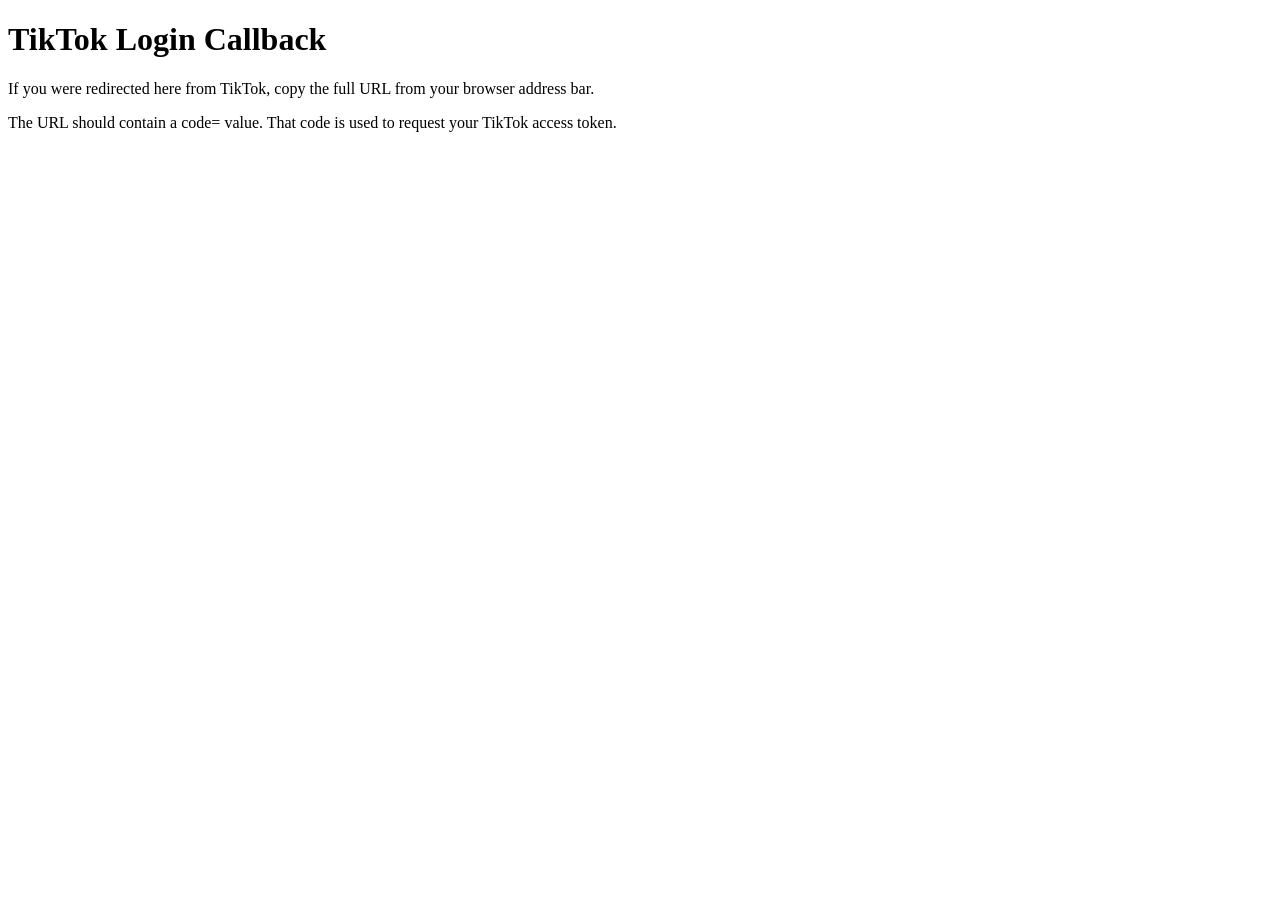
==== callback.html @ 53423bd9 "Create callback.html" ====
<!DOCTYPE html>
<html>
<head>
  <title>TikTok Login Callback</title>
</head>
<body>
  <h1>TikTok Login Callback</h1>
  <p>If you were redirected here from TikTok, copy the full URL from your browser address bar.</p>
  <p>The URL should contain a code= value. That code is used to request your TikTok access token.</p>
</body>
</html>
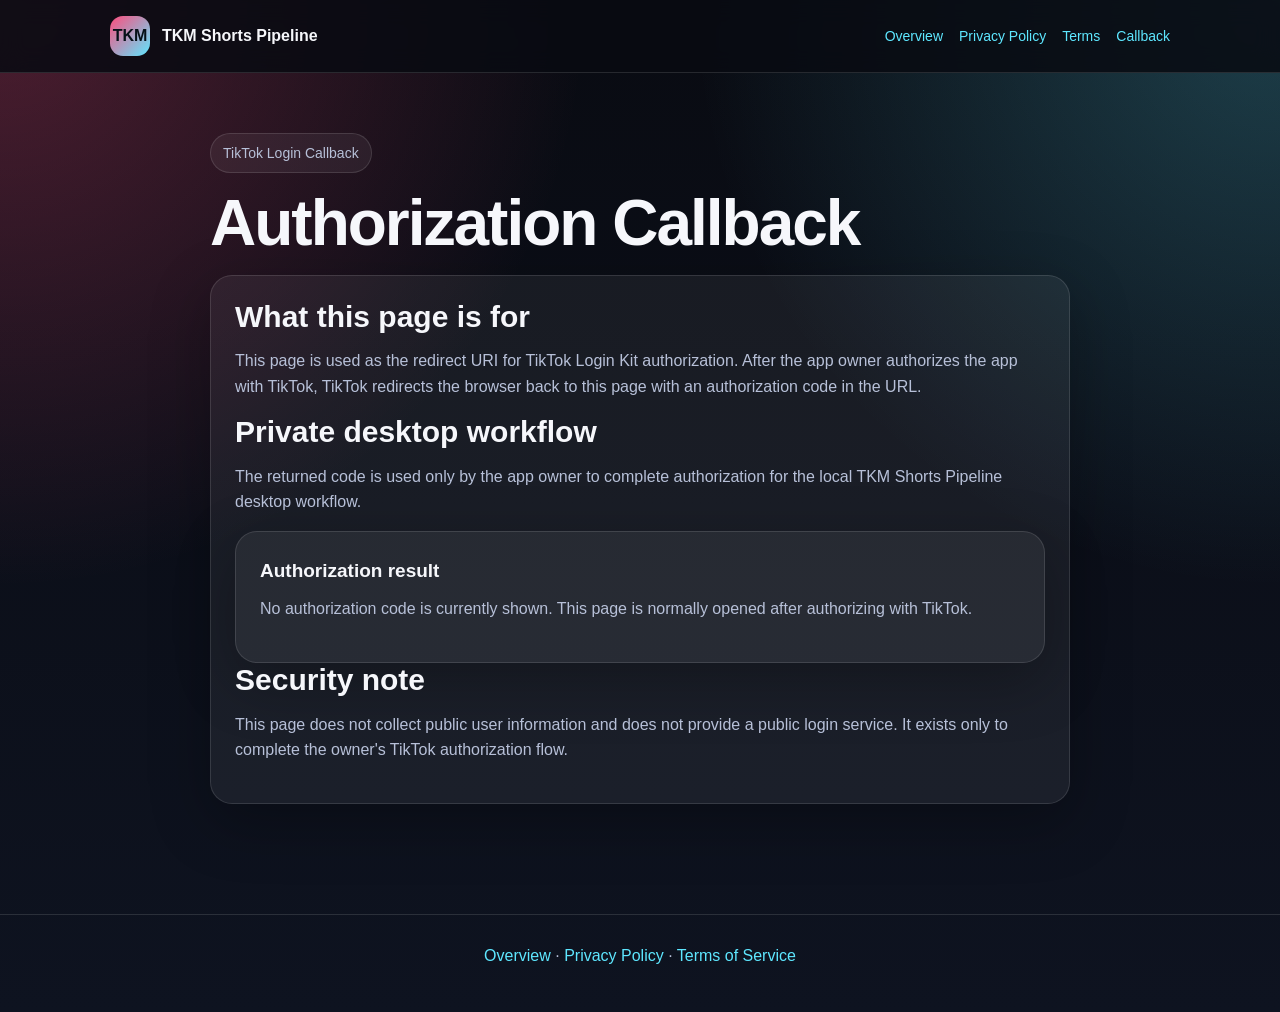
==== commit 8249f58a: "Add files via upload" ====
--- a/callback.html
+++ b/callback.html
@@ -1,11 +1 @@
-<!DOCTYPE html>
-<html>
-<head>
-  <title>TikTok Login Callback</title>
-</head>
-<body>
-  <h1>TikTok Login Callback</h1>
-  <p>If you were redirected here from TikTok, copy the full URL from your browser address bar.</p>
-  <p>The URL should contain a code= value. That code is used to request your TikTok access token.</p>
-</body>
-</html>
+<!DOCTYPE html><html lang="en"><head><meta charset="UTF-8"><meta name="viewport" content="width=device-width, initial-scale=1.0"><title>TikTok Login Callback | TKM Shorts Pipeline</title><link rel="stylesheet" href="style.css"></head><body><nav class="nav"><div class="nav-inner"><div class="brand"><div class="logo">TKM</div><span>TKM Shorts Pipeline</span></div><div class="nav-links"><a href="index.html">Overview</a><a href="privacy-policy.html">Privacy Policy</a><a href="terms-of-service.html">Terms</a><a href="callback.html">Callback</a></div></div></nav><main class="page"><div class="badge">TikTok Login Callback</div><h1>Authorization Callback</h1><div class="page-card"><h2>What this page is for</h2><p>This page is used as the redirect URI for TikTok Login Kit authorization. After the app owner authorizes the app with TikTok, TikTok redirects the browser back to this page with an authorization code in the URL.</p><h2>Private desktop workflow</h2><p>The returned code is used only by the app owner to complete authorization for the local TKM Shorts Pipeline desktop workflow.</p><div class="notice"><h3>Authorization result</h3><p id="status">Checking the callback URL...</p><p id="codebox"></p></div><h2>Security note</h2><p>This page does not collect public user information and does not provide a public login service. It exists only to complete the owner's TikTok authorization flow.</p></div></main><footer class="footer"><p><a href="index.html">Overview</a> · <a href="privacy-policy.html">Privacy Policy</a> · <a href="terms-of-service.html">Terms of Service</a></p></footer><script>const p=new URLSearchParams(window.location.search);const code=p.get('code');const err=p.get('error');const s=document.getElementById('status');const c=document.getElementById('codebox');if(code){s.textContent='Authorization code received. Copy the full browser URL and use it in the local desktop setup.';c.innerHTML='<code>code=</code> value detected in the URL.';}else if(err){s.textContent='TikTok returned an authorization error: '+err;}else{s.textContent='No authorization code is currently shown. This page is normally opened after authorizing with TikTok.';}</script></body></html>
--- a/style.css
+++ b/style.css
@@ -0,0 +1,13 @@
+:root{--bg:#090b12;--panel:#121827;--text:#f6f7fb;--muted:#b7c0d8;--accent:#5ee7ff;--accent2:#ff4d7d;--line:rgba(255,255,255,.12)}
+*{box-sizing:border-box}body{margin:0;font-family:Arial,Helvetica,sans-serif;background:radial-gradient(circle at top left,rgba(255,77,125,.28),transparent 36%),radial-gradient(circle at top right,rgba(94,231,255,.24),transparent 36%),linear-gradient(180deg,#090b12,#0e1320);color:var(--text);line-height:1.6}
+a{color:var(--accent);text-decoration:none}a:hover{text-decoration:underline}.nav{border-bottom:1px solid var(--line);background:rgba(9,11,18,.86);position:sticky;top:0;z-index:10;backdrop-filter:blur(12px)}
+.nav-inner{max-width:1100px;margin:auto;padding:16px 20px;display:flex;justify-content:space-between;gap:18px;align-items:center}.brand{display:flex;align-items:center;gap:12px;font-weight:800}.logo{width:40px;height:40px;border-radius:13px;background:linear-gradient(135deg,var(--accent2),var(--accent));display:grid;place-items:center;color:#061018;font-weight:900}
+.nav-links{display:flex;gap:16px;flex-wrap:wrap;font-size:14px}.hero{max-width:1100px;margin:auto;padding:76px 20px 38px;display:grid;grid-template-columns:1.15fr .85fr;gap:30px;align-items:center}
+.badge{display:inline-flex;border:1px solid var(--line);background:rgba(255,255,255,.06);color:var(--muted);border-radius:999px;padding:8px 12px;font-size:14px;margin-bottom:18px}
+h1{font-size:clamp(36px,6vw,64px);line-height:1.02;margin:0 0 18px;letter-spacing:-2px}h2{font-size:30px;line-height:1.15;margin:0 0 14px}h3{margin:0 0 10px;font-size:19px}p,li{color:var(--muted)}p{margin:0 0 16px}.hero p{font-size:18px}
+.button{display:inline-block;border-radius:12px;padding:13px 16px;font-weight:700;margin:6px 8px 0 0}.primary{background:linear-gradient(135deg,var(--accent2),var(--accent));color:#061018}.secondary{border:1px solid var(--line);color:var(--text);background:rgba(255,255,255,.06)}
+.visual-card,.card,.page-card,.notice{border:1px solid var(--line);background:rgba(255,255,255,.06);border-radius:22px;padding:24px;box-shadow:0 18px 60px rgba(0,0,0,.28)}
+.screen{background:#070a10;border:1px solid rgba(255,255,255,.14);border-radius:18px;padding:18px}.pipeline-step{display:flex;gap:12px;padding:12px;margin-bottom:10px;border-radius:12px;background:rgba(255,255,255,.06)}.step-num{min-width:30px;height:30px;border-radius:10px;background:linear-gradient(135deg,var(--accent),var(--accent2));display:grid;place-items:center;color:#061018;font-weight:900}
+.section{max-width:1100px;margin:auto;padding:34px 20px}.grid{display:grid;grid-template-columns:repeat(3,1fr);gap:18px}.two-col{display:grid;grid-template-columns:1fr 1fr;gap:18px}.page{max-width:900px;margin:auto;padding:60px 20px}.footer{border-top:1px solid var(--line);margin-top:50px;padding:28px 20px;text-align:center;color:var(--muted)}
+code{background:rgba(255,255,255,.08);border:1px solid var(--line);border-radius:8px;padding:2px 6px;color:var(--accent)}ul,ol{padding-left:22px}
+@media(max-width:800px){.hero,.grid,.two-col{grid-template-columns:1fr}.nav-inner{align-items:flex-start;flex-direction:column}}
